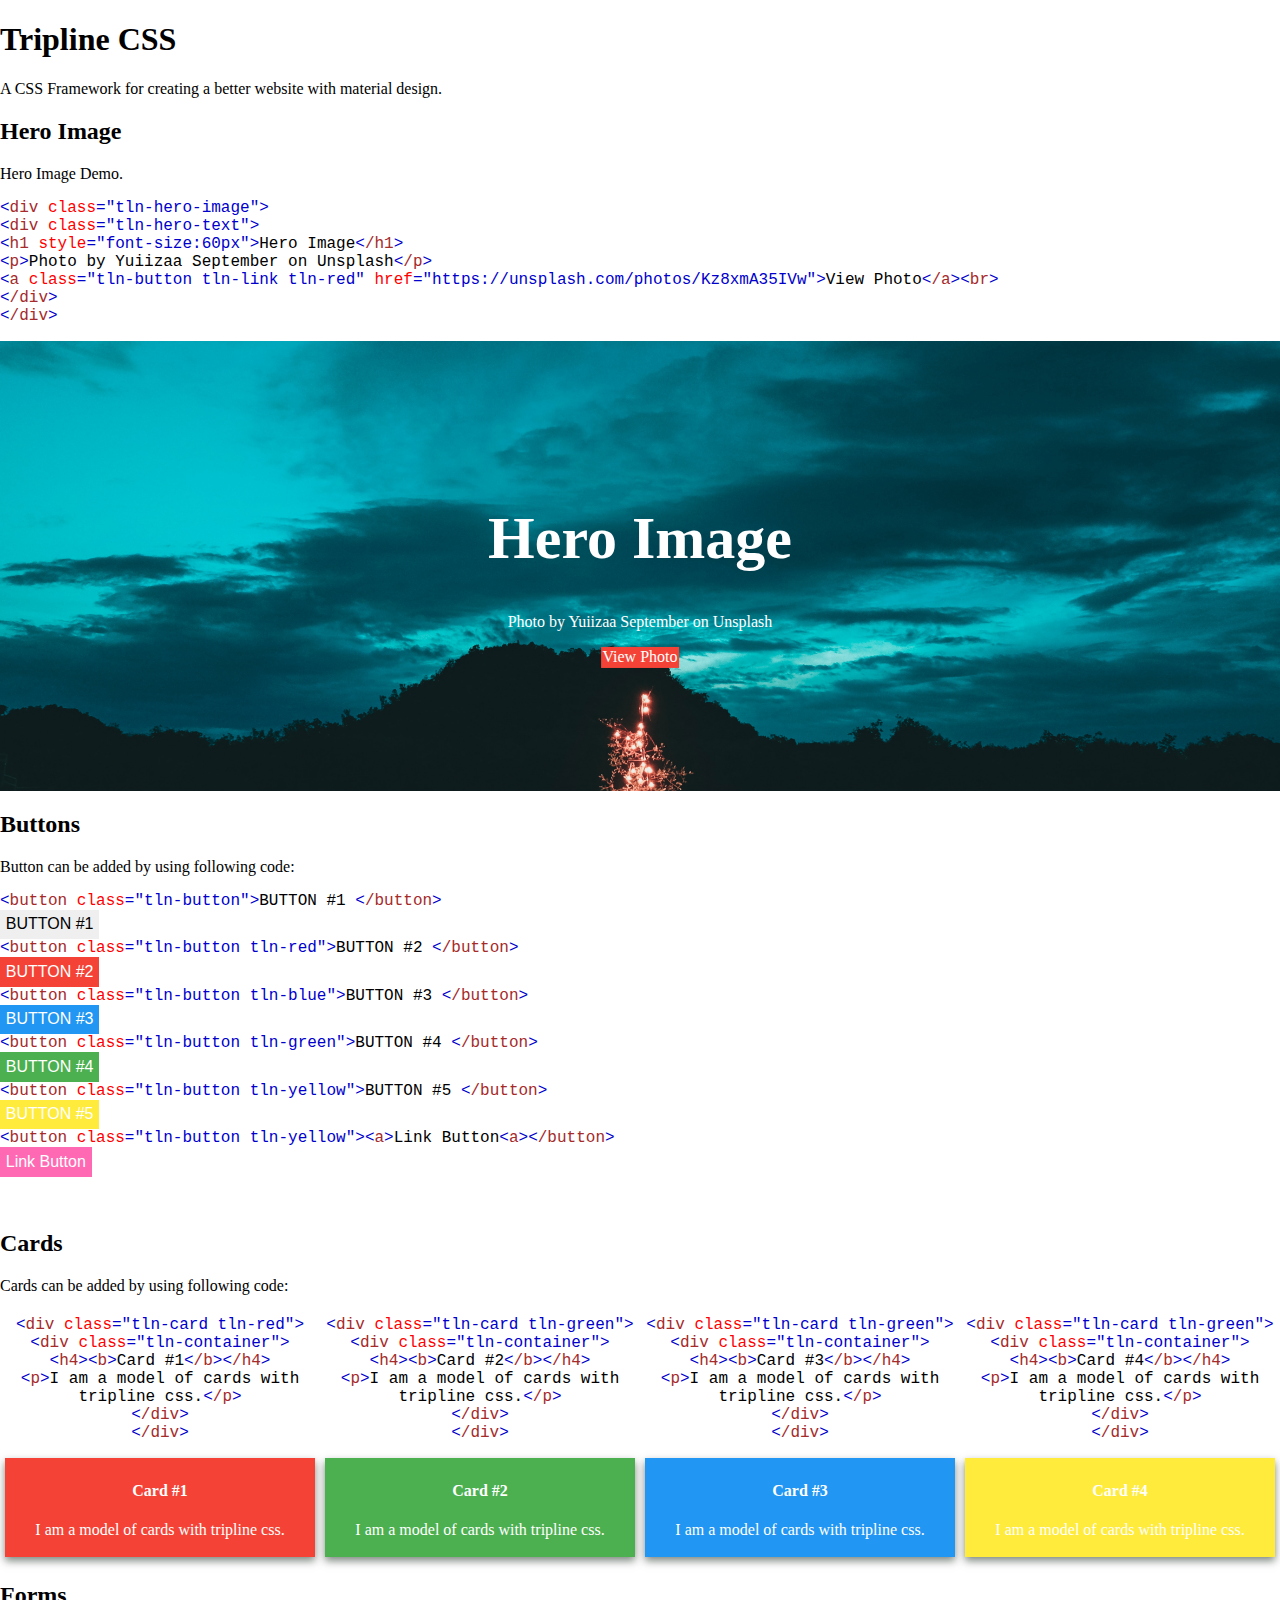
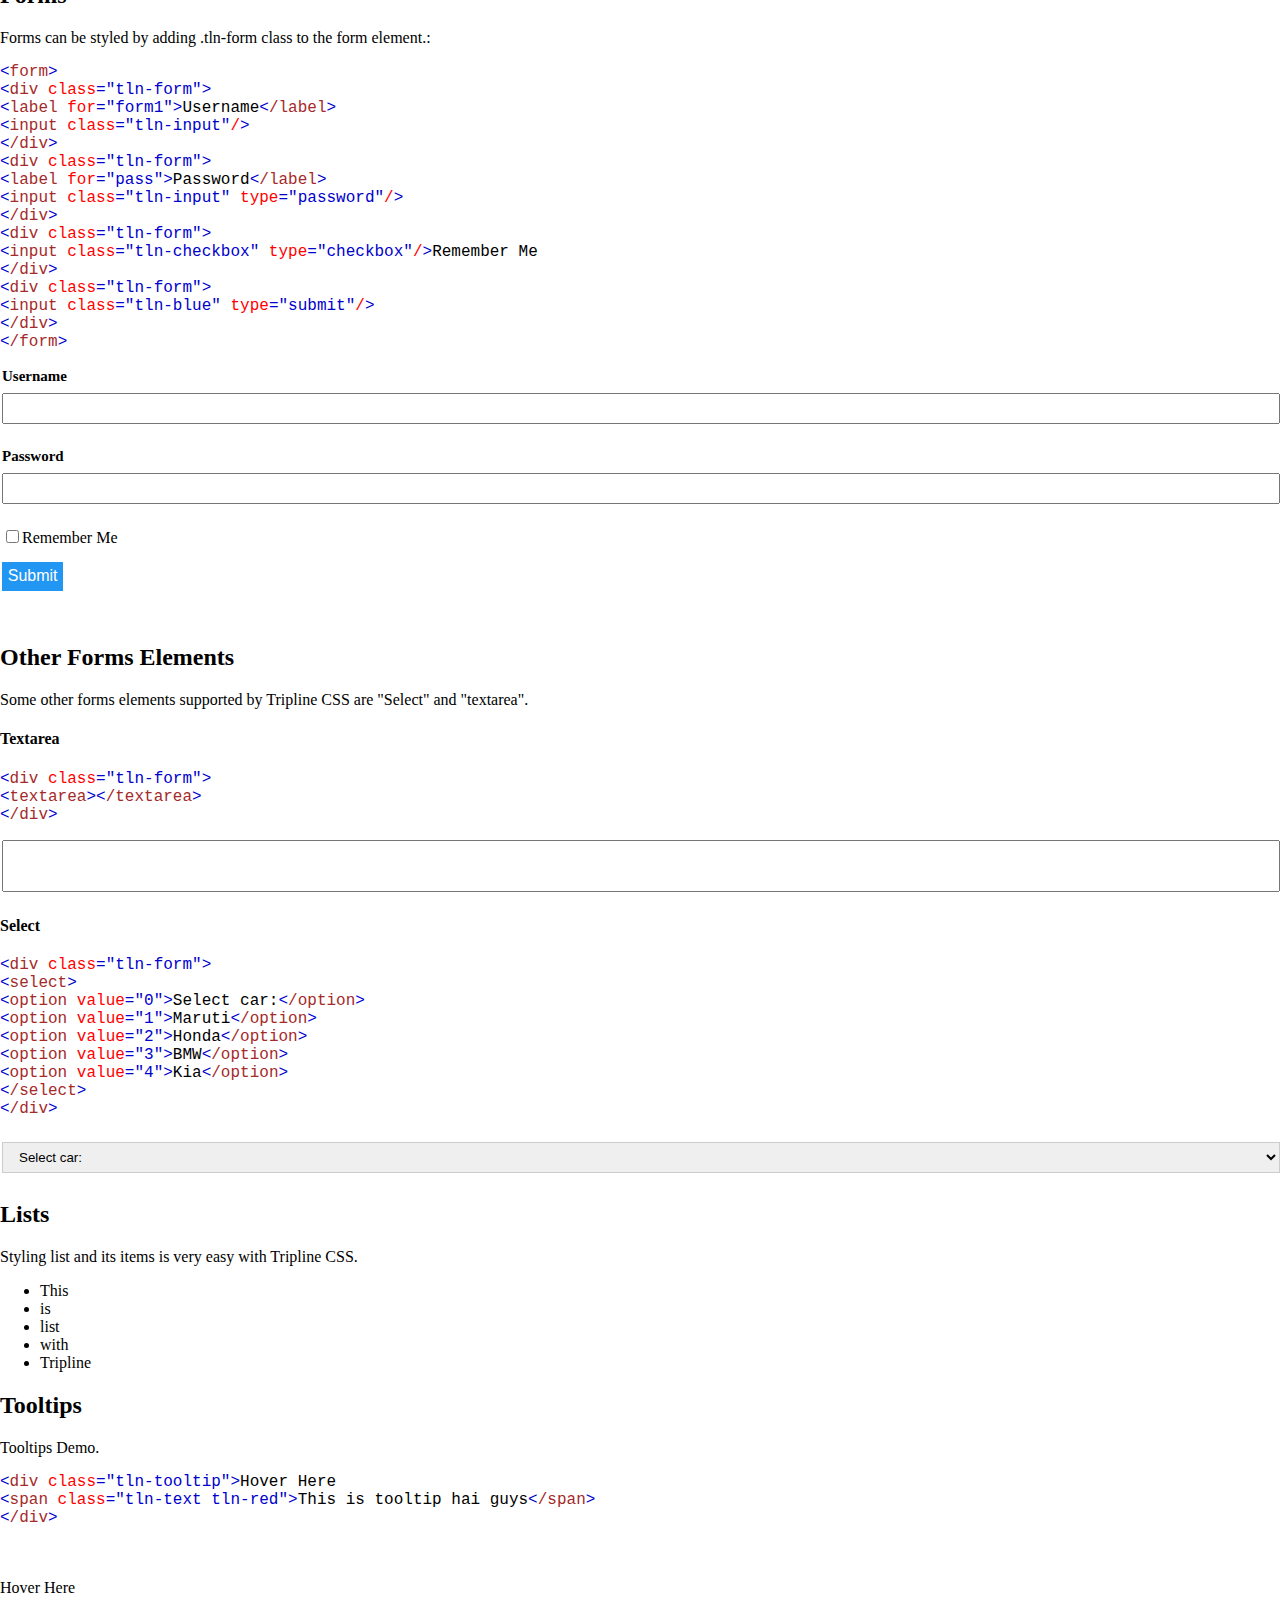
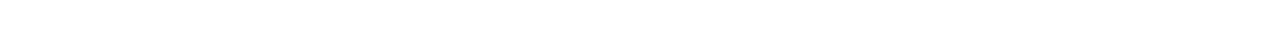
==== docs/demo.html @ e8242ccb "V 1.0.0" ====
<!DOCTYPE html>
<html lang="en" dir="ltr">
  <head>
    <meta charset="utf-8">
    <meta name="viewport" content="width=device-width, initial-scale=1.0">
    <link rel="stylesheet" href="../Tripline/tripline.css">
    <style>
      .grid-container {
        display: grid;
        grid-template-columns: auto auto auto auto;
      }
      .grid-item {
        text-align: center;
        padding:5px;
      }
      .tln-hero-image{
        background-image: url("photo.jpg");
      }
    </style>
    <title>Tripline CSS</title>
  </head>
  <body>
    <h1>Tripline CSS</h1>
    A CSS Framework for creating a better website with material design.<br>
    <h2>Hero Image</h2>
    Hero Image Demo.<br>
    <p id="myDiv10">
      &lt;div class="tln-hero-image"&gt;<br>
        &lt;div class="tln-hero-text"&gt;<br>
          &lt;h1 style="font-size:60px">Hero Image&lt;/h1&gt;<br>
          &lt;p&gt;Photo by Yuiizaa September on Unsplash&lt;/p&gt;<br>
          &lt;a class="tln-button tln-link tln-red" href="https://unsplash.com/photos/Kz8xmA35IVw"&gt;View Photo&lt;/a&gt;&lt;br&gt;<br>
        &lt;/div&gt;<br>
      &lt;/div&gt;
    </p>
    <div class="tln-hero-image">
      <div class="tln-hero-text">
        <h1 style="font-size:60px">Hero Image</h1>
        <p>Photo by Yuiizaa September on Unsplash</p>
        <a class="tln-button tln-link tln-red" href="https://unsplash.com/photos/Kz8xmA35IVw">View Photo</a><br>
      </div>
    </div>









    <h2>Buttons</h2>
    Button can be added by using following code:<br>
    <p id="myDiv">
    &lt;button class="tln-button"&gt;BUTTON #1 &lt;/button&gt;<br>
    <button class="tln-button">BUTTON #1</button><br>
    &lt;button class="tln-button tln-red"&gt;BUTTON #2 &lt;/button&gt;<br>
    <button class="tln-button tln-red">BUTTON #2</button><br>
    &lt;button class="tln-button tln-blue"&gt;BUTTON #3 &lt;/button&gt;<br>
    <button class="tln-button tln-blue">BUTTON #3</button><br>
    &lt;button class="tln-button tln-green"&gt;BUTTON #4 &lt;/button&gt;<br>
    <button class="tln-button tln-green">BUTTON #4</button><br>
    &lt;button class="tln-button tln-yellow"&gt;BUTTON #5 &lt;/button&gt;<br>
    <button class="tln-button tln-yellow">BUTTON #5</button><br>
    &lt;button class="tln-button tln-yellow"&gt;&lt;a&gt;Link Button&lt;a&gt;&lt;/button&gt;<br>
    <button class="tln-button tln-link"><a>Link Button</a></button><br>
    </p><br>
    <h2>Cards</h2>
    Cards can be added by using following code:<br>

    <div class="grid-container">
  <div class="grid-item">
    <p id="myDiv1">
    &lt;div class="tln-card tln-red"&gt;<br>
     &lt;div class="tln-container"&gt;<br>
       &lt;h4&gt;&lt;b&gt;Card #1&lt;/b&gt;&lt;/h4&gt;<br>
       &lt;p&gt;I am a model of cards with tripline css.&lt;/p&gt;<br>
    &lt;/div&gt;<br>
   &lt;/div&gt;<br>
 </p>
    <div class="tln-card tln-red">
     <div class="tln-container">
       <h4><b>Card #1</b></h4>
       <p>I am a model of cards with tripline css.</p>
    </div>
   </div>
  </div>
  <div class="grid-item">
    <p id="myDiv4">
    &lt;div class="tln-card tln-green"&gt;<br>
     &lt;div class="tln-container"&gt;<br>
       &lt;h4&gt;&lt;b&gt;Card #2&lt;/b&gt;&lt;/h4&gt;<br>
       &lt;p&gt;I am a model of cards with tripline css.&lt;/p&gt;<br>
    &lt;/div&gt;<br>
   &lt;/div&gt;<br>
 </p>
    <div class="tln-card tln-green">
     <div class="tln-container">
       <h4><b>Card #2</b></h4>
       <p>I am a model of cards with tripline css.</p>
    </div>
   </div>
  </div>
  <div class="grid-item">
    <p id="myDiv5">
    &lt;div class="tln-card tln-green"&gt;<br>
     &lt;div class="tln-container"&gt;<br>
       &lt;h4&gt;&lt;b&gt;Card #3&lt;/b&gt;&lt;/h4&gt;<br>
       &lt;p&gt;I am a model of cards with tripline css.&lt;/p&gt;<br>
    &lt;/div&gt;<br>
   &lt;/div&gt;<br>
 </p>
    <div class="tln-card tln-blue">
     <div class="tln-container">
       <h4><b>Card #3</b></h4>
       <p>I am a model of cards with tripline css.</p>
    </div>
   </div>
  </div>
  <div class="grid-item">
    <p id="myDiv6">
    &lt;div class="tln-card tln-green"&gt;<br>
     &lt;div class="tln-container"&gt;<br>
       &lt;h4&gt;&lt;b&gt;Card #4&lt;/b&gt;&lt;/h4&gt;<br>
       &lt;p&gt;I am a model of cards with tripline css.&lt;/p&gt;<br>
    &lt;/div&gt;<br>
   &lt;/div&gt;<br>
 </p>
    <div class="tln-card tln-yellow">
     <div class="tln-container">
       <h4><b>Card #4</b></h4>
       <p>I am a model of cards with tripline css.</p>
    </div>
   </div>
  </div>
</div>



<h2>Forms</h2>
Forms can be styled by adding .tln-form class to the form element.:<br>
<p id="myDiv2">
  &lt;form&gt;<br>
    &lt;div class="tln-form"&gt;<br>
      &lt;label for="form1"&gt;Username&lt;/label&gt;<br>
      &lt;input class="tln-input"/&gt;<br>
    &lt;/div&gt;<br>
      &lt;div class="tln-form"&gt;<br>
        &lt;label for="pass"&gt;Password&lt;/label&gt;<br>
        &lt;input class="tln-input" type="password"/&gt;<br>
      &lt;/div&gt;<br>
      &lt;div class="tln-form"&gt;<br>
        &lt;input class="tln-checkbox" type="checkbox"/&gt;Remember Me<br>
      &lt;/div&gt;<br>
      &lt;div class="tln-form"&gt;<br>
        &lt;input class="tln-blue" type="submit"/&gt;<br>
      &lt;/div&gt;<br>
    &lt;/form&gt;<br>
</p>
<form>
  <div class="tln-form">
    <label for="form1">Username</label>
    <input class="tln-input"/>
  </div>
  <div class="tln-form">
    <label for="pass">Password</label>
    <input class="tln-input" type="password"/>
  </div>
  <div class="tln-form">
    <input class="tln-checkbox" type="checkbox"/>Remember Me
  </div>
  <div class="tln-form">
    <input type="Submit" class="tln-blue"/>
  </div>
</form><br>


<h2>Other Forms Elements</h2>
Some other forms elements supported by Tripline CSS are "Select" and "textarea".<br>

<h4>Textarea</h4>
<p id="myDiv7">
  &lt;div class="tln-form"&gt;<br>
    &lt;textarea&gt;&lt;/textarea&gt;<br>
  &lt;/div&gt;<br>
</p>
<div class="tln-form">
  <textarea></textarea>
</div>

<h4>Select</h4>
<p id="myDiv8">
  &lt;div class="tln-form"&gt;<br>
    &lt;select&gt;<br>
      &lt;option value="0"&gt;Select car:&lt;/option&gt;<br>
      &lt;option value="1"&gt;Maruti&lt;/option&gt;<br>
      &lt;option value="2"&gt;Honda&lt;/option&gt;<br>
      &lt;option value="3"&gt;BMW&lt;/option&gt;<br>
      &lt;option value="4"&gt;Kia&lt;/option&gt;<br>
    &lt;/select&gt;<br>
  &lt;/div&gt;<br>
</p>

<div class="tln-form">
  <select>
    <option value="0">Select car:</option>
    <option value="1">Maruti</option>
    <option value="2">Honda</option>
    <option value="3">BMW</option>
    <option value="4">Kia</option>
  </select>
</div>


<h2>Lists</h2>
Styling list and its items is very easy with Tripline CSS.<br>

<ul class="tln-list">
  <li>This</li>
  <li>is</li>
  <li>list</li>
  <li>with</li>
  <li>Tripline</li>
</ul>



<h2>Tooltips</h2>
Tooltips Demo.<br>
<p id="myDiv9">
  &lt;div class="tln-tooltip"&gt;Hover Here<br>
    &lt;span class="tln-text tln-red"&gt;This is tooltip hai guys&lt;/span&gt;<br>
  &lt;/div&gt;
</p>
<br><br>
<div class="tln-tooltip">Hover Here
  <span class="tln-text tln-red">This is tooltip hai guys</span>
</div>








  </body>























<script>
w3CodeColor(document.getElementById("myDiv"));
w3CodeColor(document.getElementById("myDiv1"));
w3CodeColor(document.getElementById("myDiv2"));
w3CodeColor(document.getElementById("myDiv4"));
w3CodeColor(document.getElementById("myDiv5"));
w3CodeColor(document.getElementById("myDiv6"));
w3CodeColor(document.getElementById("myDiv7"));
w3CodeColor(document.getElementById("myDiv8"));
w3CodeColor(document.getElementById("myDiv9"));

w3CodeColor(document.getElementById("myDiv10"));

function w3CodeColor(elmnt, mode) {
  var lang = (mode || "html");
  var elmntObj = (document.getElementById(elmnt) || elmnt);
  var elmntTxt = elmntObj.innerHTML;
  var tagcolor = "mediumblue";
  var tagnamecolor = "brown";
  var attributecolor = "red";
  var attributevaluecolor = "mediumblue";
  var commentcolor = "green";
  var cssselectorcolor = "brown";
  var csspropertycolor = "red";
  var csspropertyvaluecolor = "mediumblue";
  var cssdelimitercolor = "black";
  var cssimportantcolor = "red";
  var jscolor = "black";
  var jskeywordcolor = "mediumblue";
  var jsstringcolor = "brown";
  var jsnumbercolor = "red";
  var jspropertycolor = "black";
  elmntObj.style.fontFamily = "Consolas,'Courier New', monospace";
  if (!lang) {lang = "html"; }
  if (lang == "html") {elmntTxt = htmlMode(elmntTxt);}
  if (lang == "css") {elmntTxt = cssMode(elmntTxt);}
  if (lang == "js") {elmntTxt = jsMode(elmntTxt);}
  elmntObj.innerHTML = elmntTxt;

  function extract(str, start, end, func, repl) {
    var s, e, d = "", a = [];
    while (str.search(start) > -1) {
      s = str.search(start);
      e = str.indexOf(end, s);
      if (e == -1) {e = str.length;}
      if (repl) {
        a.push(func(str.substring(s, e + (end.length))));
        str = str.substring(0, s) + repl + str.substr(e + (end.length));
      } else {
        d += str.substring(0, s);
        d += func(str.substring(s, e + (end.length)));
        str = str.substr(e + (end.length));
      }
    }
    this.rest = d + str;
    this.arr = a;
  }
  function htmlMode(txt) {
    var rest = txt, done = "", php, comment, angular, startpos, endpos, note, i;
    comment = new extract(rest, "&lt;!--", "--&gt;", commentMode, "W3HTMLCOMMENTPOS");
    rest = comment.rest;
    while (rest.indexOf("&lt;") > -1) {
      note = "";
      startpos = rest.indexOf("&lt;");
      if (rest.substr(startpos, 9).toUpperCase() == "&LT;STYLE") {note = "css";}
      if (rest.substr(startpos, 10).toUpperCase() == "&LT;SCRIPT") {note = "javascript";}
      endpos = rest.indexOf("&gt;", startpos);
      if (endpos == -1) {endpos = rest.length;}
      done += rest.substring(0, startpos);
      done += tagMode(rest.substring(startpos, endpos + 4));
      rest = rest.substr(endpos + 4);
      if (note == "css") {
        endpos = rest.indexOf("&lt;/style&gt;");
        if (endpos > -1) {
          done += cssMode(rest.substring(0, endpos));
          rest = rest.substr(endpos);
        }
      }
      if (note == "javascript") {
        endpos = rest.indexOf("&lt;/script&gt;");
        if (endpos > -1) {
          done += jsMode(rest.substring(0, endpos));
          rest = rest.substr(endpos);
        }
      }
    }
    rest = done + rest;
    for (i = 0; i < comment.arr.length; i++) {
        rest = rest.replace("W3HTMLCOMMENTPOS", comment.arr[i]);
    }
    return rest;
  }
  function tagMode(txt) {
    var rest = txt, done = "", startpos, endpos, result;
    while (rest.search(/(\s|<br>)/) > -1) {
      startpos = rest.search(/(\s|<br>)/);
      endpos = rest.indexOf("&gt;");
      if (endpos == -1) {endpos = rest.length;}
      done += rest.substring(0, startpos);
      done += attributeMode(rest.substring(startpos, endpos));
      rest = rest.substr(endpos);
    }
    result = done + rest;
    result = "<span style=color:" + tagcolor + ">&lt;</span>" + result.substring(4);
    if (result.substr(result.length - 4, 4) == "&gt;") {
      result = result.substring(0, result.length - 4) + "<span style=color:" + tagcolor + ">&gt;</span>";
    }
    return "<span style=color:" + tagnamecolor + ">" + result + "</span>";
  }
  function attributeMode(txt) {
    var rest = txt, done = "", startpos, endpos, singlefnuttpos, doublefnuttpos, spacepos;
    while (rest.indexOf("=") > -1) {
      endpos = -1;
      startpos = rest.indexOf("=");
      singlefnuttpos = rest.indexOf("'", startpos);
      doublefnuttpos = rest.indexOf('"', startpos);
      spacepos = rest.indexOf(" ", startpos + 2);
      if (spacepos > -1 && (spacepos < singlefnuttpos || singlefnuttpos == -1) && (spacepos < doublefnuttpos || doublefnuttpos == -1)) {
        endpos = rest.indexOf(" ", startpos);
      } else if (doublefnuttpos > -1 && (doublefnuttpos < singlefnuttpos || singlefnuttpos == -1) && (doublefnuttpos < spacepos || spacepos == -1)) {
        endpos = rest.indexOf('"', rest.indexOf('"', startpos) + 1);
      } else if (singlefnuttpos > -1 && (singlefnuttpos < doublefnuttpos || doublefnuttpos == -1) && (singlefnuttpos < spacepos || spacepos == -1)) {
        endpos = rest.indexOf("'", rest.indexOf("'", startpos) + 1);
      }
      if (!endpos || endpos == -1 || endpos < startpos) {endpos = rest.length;}
      done += rest.substring(0, startpos);
      done += attributeValueMode(rest.substring(startpos, endpos + 1));
      rest = rest.substr(endpos + 1);
    }
    return "<span style=color:" + attributecolor + ">" + done + rest + "</span>";
  }
  function attributeValueMode(txt) {
    return "<span style=color:" + attributevaluecolor + ">" + txt + "</span>";
  }
  function commentMode(txt) {
    return "<span style=color:" + commentcolor + ">" + txt + "</span>";
  }
  function cssMode(txt) {
    var rest = txt, done = "", s, e, comment, i, midz, c, cc;
    comment = new extract(rest, /\/\*/, "*/", commentMode, "W3CSSCOMMENTPOS");
    rest = comment.rest;
    while (rest.search("{") > -1) {
      s = rest.search("{");
      midz = rest.substr(s + 1);
      cc = 1;
      c = 0;
      for (i = 0; i < midz.length; i++) {
        if (midz.substr(i, 1) == "{") {cc++; c++}
        if (midz.substr(i, 1) == "}") {cc--;}
        if (cc == 0) {break;}
      }
      if (cc != 0) {c = 0;}
      e = s;
      for (i = 0; i <= c; i++) {
        e = rest.indexOf("}", e + 1);
      }
      if (e == -1) {e = rest.length;}
      done += rest.substring(0, s + 1);
      done += cssPropertyMode(rest.substring(s + 1, e));
      rest = rest.substr(e);
    }
    rest = done + rest;
    rest = rest.replace(/{/g, "<span style=color:" + cssdelimitercolor + ">{</span>");
    rest = rest.replace(/}/g, "<span style=color:" + cssdelimitercolor + ">}</span>");
    for (i = 0; i < comment.arr.length; i++) {
        rest = rest.replace("W3CSSCOMMENTPOS", comment.arr[i]);
    }
    return "<span style=color:" + cssselectorcolor + ">" + rest + "</span>";
  }
  function cssPropertyMode(txt) {
    var rest = txt, done = "", s, e, n, loop;
    if (rest.indexOf("{") > -1 ) { return cssMode(rest); }
    while (rest.search(":") > -1) {
      s = rest.search(":");
      loop = true;
      n = s;
      while (loop == true) {
        loop = false;
        e = rest.indexOf(";", n);
        if (rest.substring(e - 5, e + 1) == "&nbsp;") {
          loop = true;
          n = e + 1;
        }
      }
      if (e == -1) {e = rest.length;}
      done += rest.substring(0, s);
      done += cssPropertyValueMode(rest.substring(s, e + 1));
      rest = rest.substr(e + 1);
    }
    return "<span style=color:" + csspropertycolor + ">" + done + rest + "</span>";
  }
  function cssPropertyValueMode(txt) {
    var rest = txt, done = "", s;
    rest = "<span style=color:" + cssdelimitercolor + ">:</span>" + rest.substring(1);
    while (rest.search(/!important/i) > -1) {
      s = rest.search(/!important/i);
      done += rest.substring(0, s);
      done += cssImportantMode(rest.substring(s, s + 10));
      rest = rest.substr(s + 10);
    }
    result = done + rest;
    if (result.substr(result.length - 1, 1) == ";" && result.substr(result.length - 6, 6) != "&nbsp;" && result.substr(result.length - 4, 4) != "&lt;" && result.substr(result.length - 4, 4) != "&gt;" && result.substr(result.length - 5, 5) != "&amp;") {
      result = result.substring(0, result.length - 1) + "<span style=color:" + cssdelimitercolor + ">;</span>";
    }
    return "<span style=color:" + csspropertyvaluecolor + ">" + result + "</span>";
  }
  function cssImportantMode(txt) {
    return "<span style=color:" + cssimportantcolor + ";font-weight:bold;>" + txt + "</span>";
  }
  function jsMode(txt) {
    var rest = txt, done = "", esc = [], i, cc, tt = "", sfnuttpos, dfnuttpos, compos, comlinepos, keywordpos, numpos, mypos, dotpos, y;
    for (i = 0; i < rest.length; i++)  {
      cc = rest.substr(i, 1);
      if (cc == "\\") {
        esc.push(rest.substr(i, 2));
        cc = "W3JSESCAPE";
        i++;
      }
      tt += cc;
    }
    rest = tt;
    y = 1;
    while (y == 1) {
      sfnuttpos = getPos(rest, "'", "'", jsStringMode);
      dfnuttpos = getPos(rest, '"', '"', jsStringMode);
      compos = getPos(rest, /\/\*/, "*/", commentMode);
      comlinepos = getPos(rest, /\/\//, "<br>", commentMode);
      numpos = getNumPos(rest, jsNumberMode);
      keywordpos = getKeywordPos("js", rest, jsKeywordMode);
      dotpos = getDotPos(rest, jsPropertyMode);
      if (Math.max(numpos[0], sfnuttpos[0], dfnuttpos[0], compos[0], comlinepos[0], keywordpos[0], dotpos[0]) == -1) {break;}
      mypos = getMinPos(numpos, sfnuttpos, dfnuttpos, compos, comlinepos, keywordpos, dotpos);
      if (mypos[0] == -1) {break;}
      if (mypos[0] > -1) {
        done += rest.substring(0, mypos[0]);
        done += mypos[2](rest.substring(mypos[0], mypos[1]));
        rest = rest.substr(mypos[1]);
      }
    }
    rest = done + rest;
    for (i = 0; i < esc.length; i++) {
      rest = rest.replace("W3JSESCAPE", esc[i]);
    }
    return "<span style=color:" + jscolor + ">" + rest + "</span>";
  }
  function jsStringMode(txt) {
    return "<span style=color:" + jsstringcolor + ">" + txt + "</span>";
  }
  function jsKeywordMode(txt) {
    return "<span style=color:" + jskeywordcolor + ">" + txt + "</span>";
  }
  function jsNumberMode(txt) {
    return "<span style=color:" + jsnumbercolor + ">" + txt + "</span>";
  }
  function jsPropertyMode(txt) {
    return "<span style=color:" + jspropertycolor + ">" + txt + "</span>";
  }
  function getDotPos(txt, func) {
    var x, i, j, s, e, arr = [".","<", " ", ";", "(", "+", ")", "[", "]", ",", "&", ":", "{", "}", "/" ,"-", "*", "|", "%"];
    s = txt.indexOf(".");
    if (s > -1) {
      x = txt.substr(s + 1);
      for (j = 0; j < x.length; j++) {
        cc = x[j];
        for (i = 0; i < arr.length; i++) {
          if (cc.indexOf(arr[i]) > -1) {
            e = j;
            return [s + 1, e + s + 1, func];
          }
        }
      }
    }
    return [-1, -1, func];
  }
  function getMinPos() {
    var i, arr = [];
    for (i = 0; i < arguments.length; i++) {
      if (arguments[i][0] > -1) {
        if (arr.length == 0 || arguments[i][0] < arr[0]) {arr = arguments[i];}
      }
    }
    if (arr.length == 0) {arr = arguments[i];}
    return arr;
  }
  function getKeywordPos(typ, txt, func) {
    var words, i, pos, rpos = -1, rpos2 = -1, patt;
    if (typ == "js") {
      words = ["abstract","arguments","boolean","break","byte","case","catch","char","class","const","continue","debugger","default","delete",
      "do","double","else","enum","eval","export","extends","false","final","finally","float","for","function","goto","if","implements","import",
      "in","instanceof","int","interface","let","long","NaN","native","new","null","package","private","protected","public","return","short","static",
      "super","switch","synchronized","this","throw","throws","transient","true","try","typeof","var","void","volatile","while","with","yield"];
    }
    for (i = 0; i < words.length; i++) {
      pos = txt.indexOf(words[i]);
      if (pos > -1) {
        patt = /\W/g;
        if (txt.substr(pos + words[i].length,1).match(patt) && txt.substr(pos - 1,1).match(patt)) {
          if (pos > -1 && (rpos == -1 || pos < rpos)) {
            rpos = pos;
            rpos2 = rpos + words[i].length;
          }
        }
      }
    }
    return [rpos, rpos2, func];
  }
  function getPos(txt, start, end, func) {
    var s, e;
    s = txt.search(start);
    e = txt.indexOf(end, s + (end.length));
    if (e == -1) {e = txt.length;}
    return [s, e + (end.length), func];
  }
  function getNumPos(txt, func) {
    var arr = ["<br>", " ", ";", "(", "+", ")", "[", "]", ",", "&", ":", "{", "}", "/" ,"-", "*", "|", "%", "="], i, j, c, startpos = 0, endpos, word;
    for (i = 0; i < txt.length; i++) {
      for (j = 0; j < arr.length; j++) {
        c = txt.substr(i, arr[j].length);
        if (c == arr[j]) {
          if (c == "-" && (txt.substr(i - 1, 1) == "e" || txt.substr(i - 1, 1) == "E")) {
            continue;
          }
          endpos = i;
          if (startpos < endpos) {
            word = txt.substring(startpos, endpos);
            if (!isNaN(word)) {return [startpos, endpos, func];}
          }
          i += arr[j].length;
          startpos = i;
          i -= 1;
          break;
        }
      }
    }
    return [-1, -1, func];
  }
}

</script>



















</html>
---- Tripline/tripline.css ----
@import "assets/button.css";
@import "assets/colors.css";
@import "assets/cards.css";
@import "assets/forms.css";
@import "assets/tooltip.css";
@import "assets/header.css";
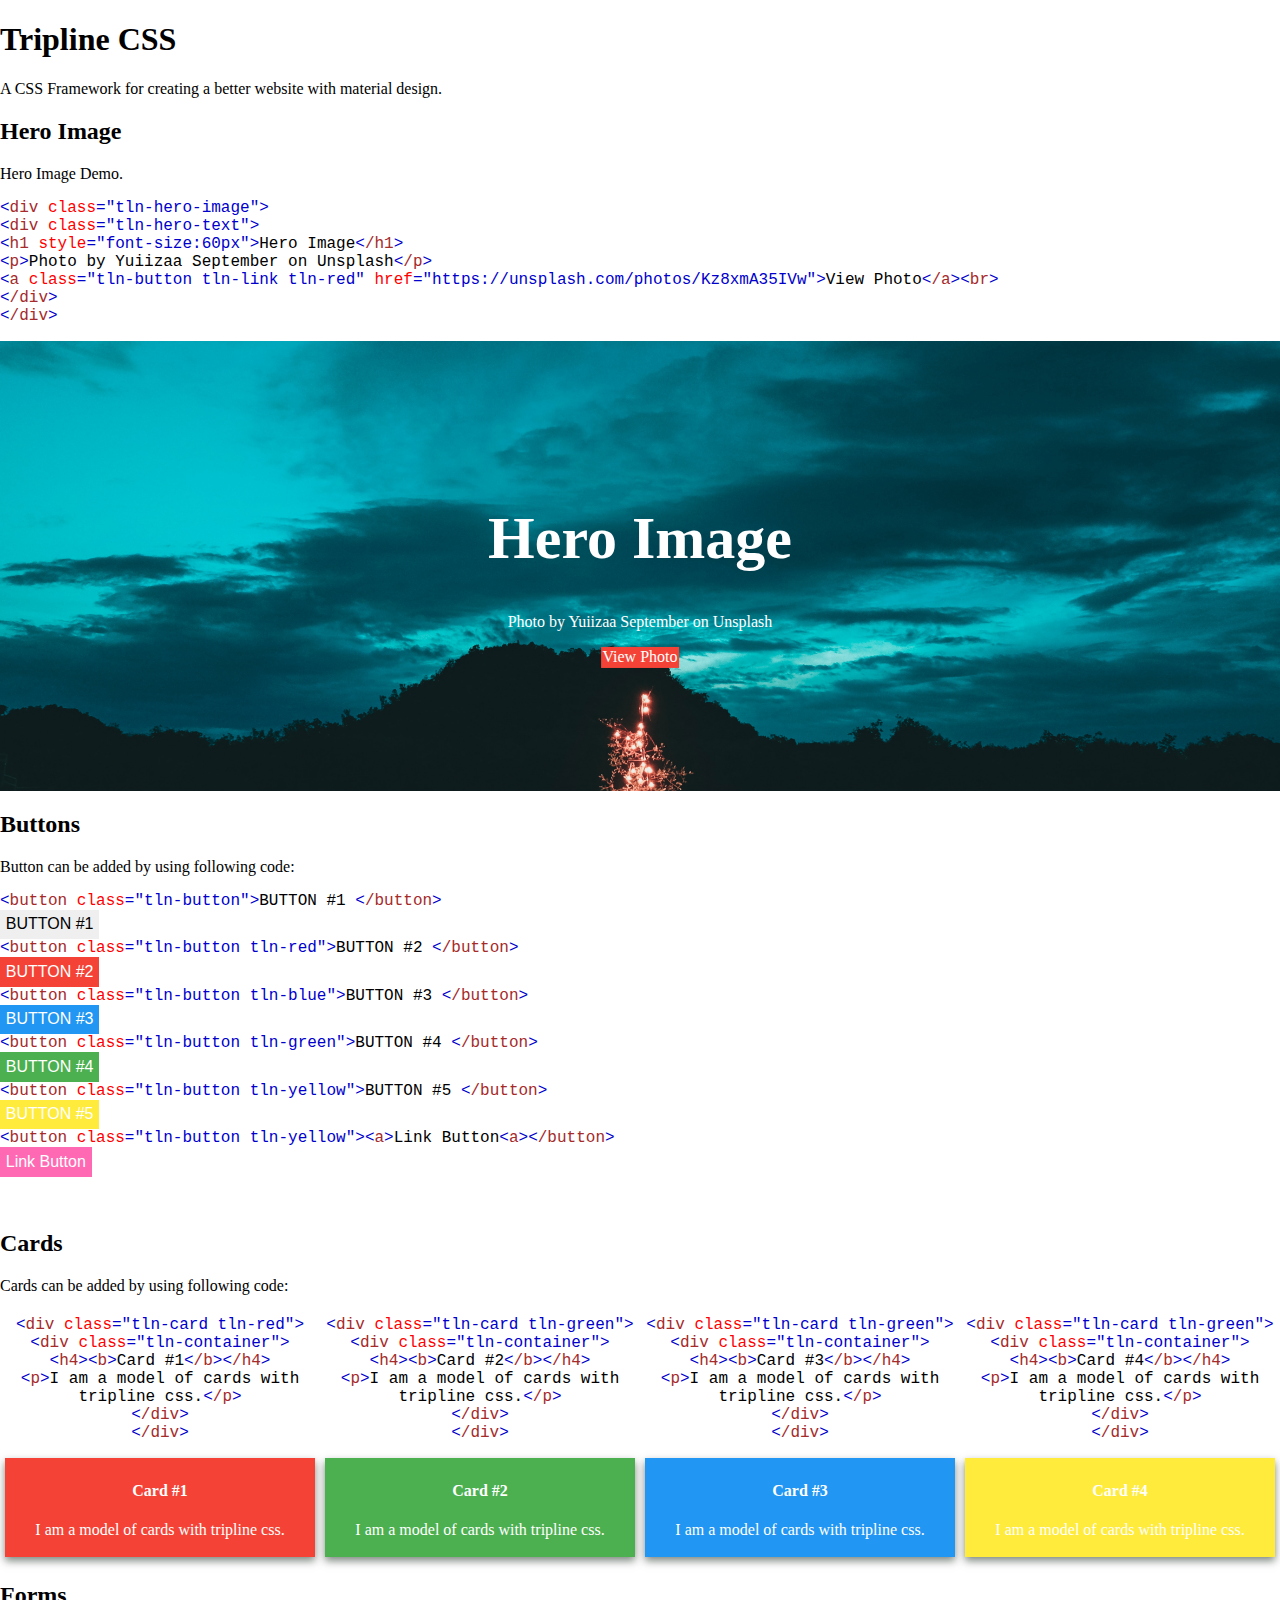
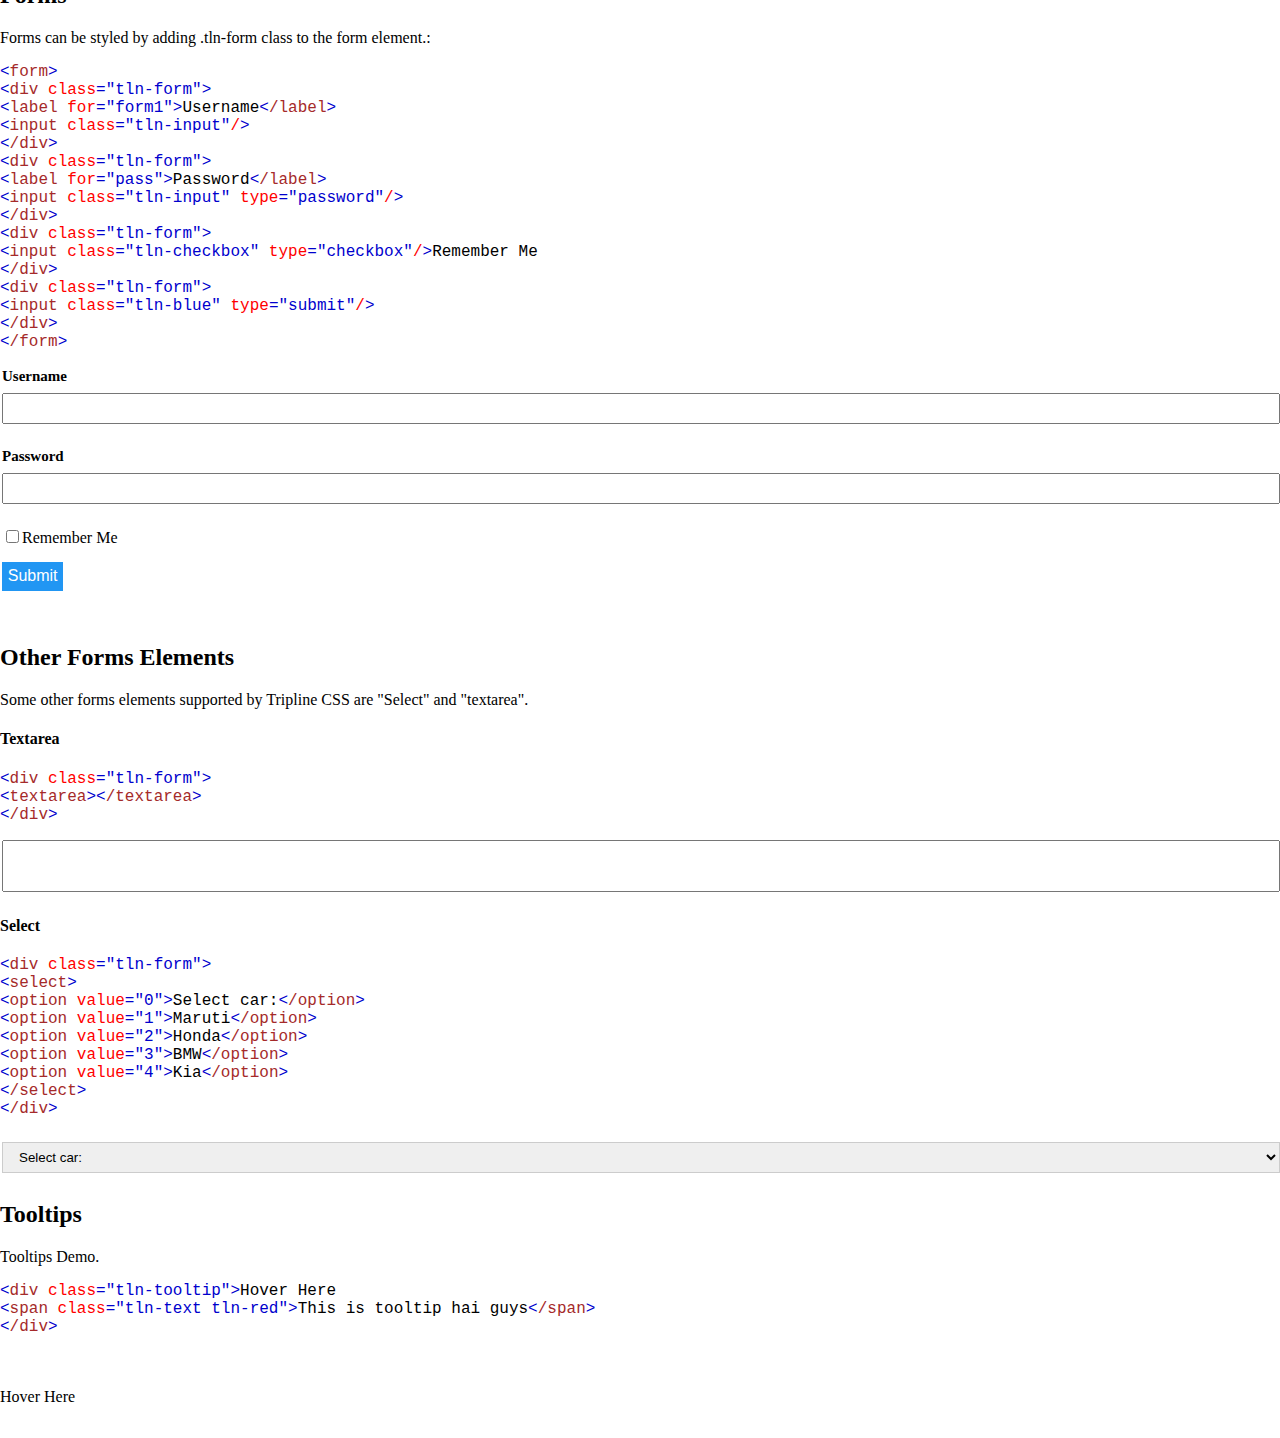
==== commit dade68ff: "Update demo.html" ====
--- a/docs/demo.html
+++ b/docs/demo.html
@@ -3,7 +3,7 @@
   <head>
     <meta charset="utf-8">
     <meta name="viewport" content="width=device-width, initial-scale=1.0">
-    <link rel="stylesheet" href="../Tripline/tripline.css">
+    <link rel="stylesheet" href="Tripline/tripline.css">
     <style>
       .grid-container {
         display: grid;
@@ -212,16 +212,7 @@
 </div>
 
 
-<h2>Lists</h2>
-Styling list and its items is very easy with Tripline CSS.<br>
-
-<ul class="tln-list">
-  <li>This</li>
-  <li>is</li>
-  <li>list</li>
-  <li>with</li>
-  <li>Tripline</li>
-</ul>
+
 
 
 
--- a/docs/Tripline/tripline.css
+++ b/docs/Tripline/tripline.css
@@ -0,0 +1,6 @@
+@import "assets/button.css";
+@import "assets/colors.css";
+@import "assets/cards.css";
+@import "assets/forms.css";
+@import "assets/tooltip.css";
+@import "assets/header.css";
